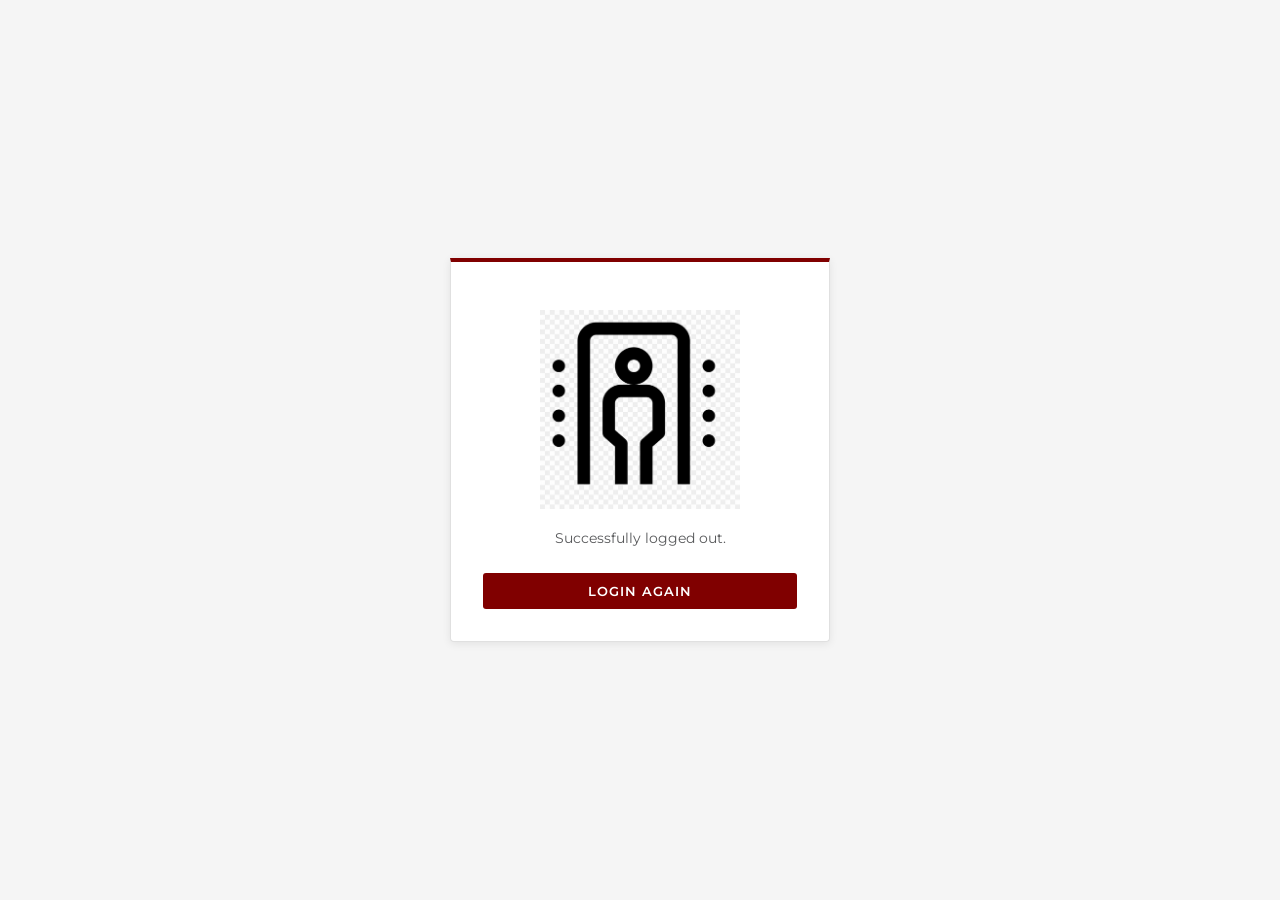
==== visualize_accelerometry/templates/logout.html @ 002e4844 "feat: Panel app with auth, LTTB downsampling, and code quality improvements - Fix selection closure " ====
<!DOCTYPE html>
<html>
<head>
    <meta charset="utf-8">
    <meta content="width=device-width, initial-scale=1.0" name="viewport">
    <title>Visualize/ Annotate Accelerometry Data | Logged Out</title>
    <link href="https://fonts.googleapis.com/css2?family=Montserrat:wght@400;500;600;700&display=swap" rel="stylesheet">
    <style>
    * {
      box-sizing: border-box;
      margin: 0;
      padding: 0;
    }
    html {
      height: 100%;
    }
    body {
      font-family: 'Montserrat', Helvetica, Arial, sans-serif;
      font-size: 1em;
      height: 100%;
      line-height: 1.6;
      background: #f5f5f5;
    }
    .wrap {
      align-items: center;
      display: flex;
      height: 100%;
      justify-content: center;
      width: 100%;
    }
    .login-form {
      background: #ffffff;
      border: 1px solid #e0e0e0;
      border-top: 4px solid #800000;
      margin: 0 auto;
      padding: 2em;
      width: 380px;
      border-radius: 0 0 4px 4px;
      box-shadow: 0 2px 8px rgba(0,0,0,0.08);
    }
    .form-button {
      background: #800000;
      border: none;
      color: #ffffff;
      padding: 10px;
      width: 100%;
      font-family: 'Montserrat', Helvetica, Arial, sans-serif;
      font-weight: 600;
      font-size: 13px;
      letter-spacing: 1px;
      text-transform: uppercase;
      border-radius: 3px;
      cursor: pointer;
    }
    .form-button:hover {
      background: #5a0000;
    }
    .form-header {
      text-align: center;
    }
    .form-header p {
      color: #58595b;
      font-size: 14px;
      margin-top: 10px;
    }
    .form-group {
      margin: 1.5em 0 0;
    }
    #logo {
      margin-top: 1em;
      max-width: 200px;
    }
    </style>
</head>
<body>
  <div class="wrap">
    <form class="login-form" action=".{{ LOGIN_ENDPOINT }}" method="get">
      <div class="form-header">
        <img id="logo" src="[data-uri]" width="200">
        <p>Successfully logged out.</p>
      </div>
      <div class="form-group">
        <button class="form-button" type="submit">Login Again</button>
      </div>
    </form>
  </div>
</body>
</html>
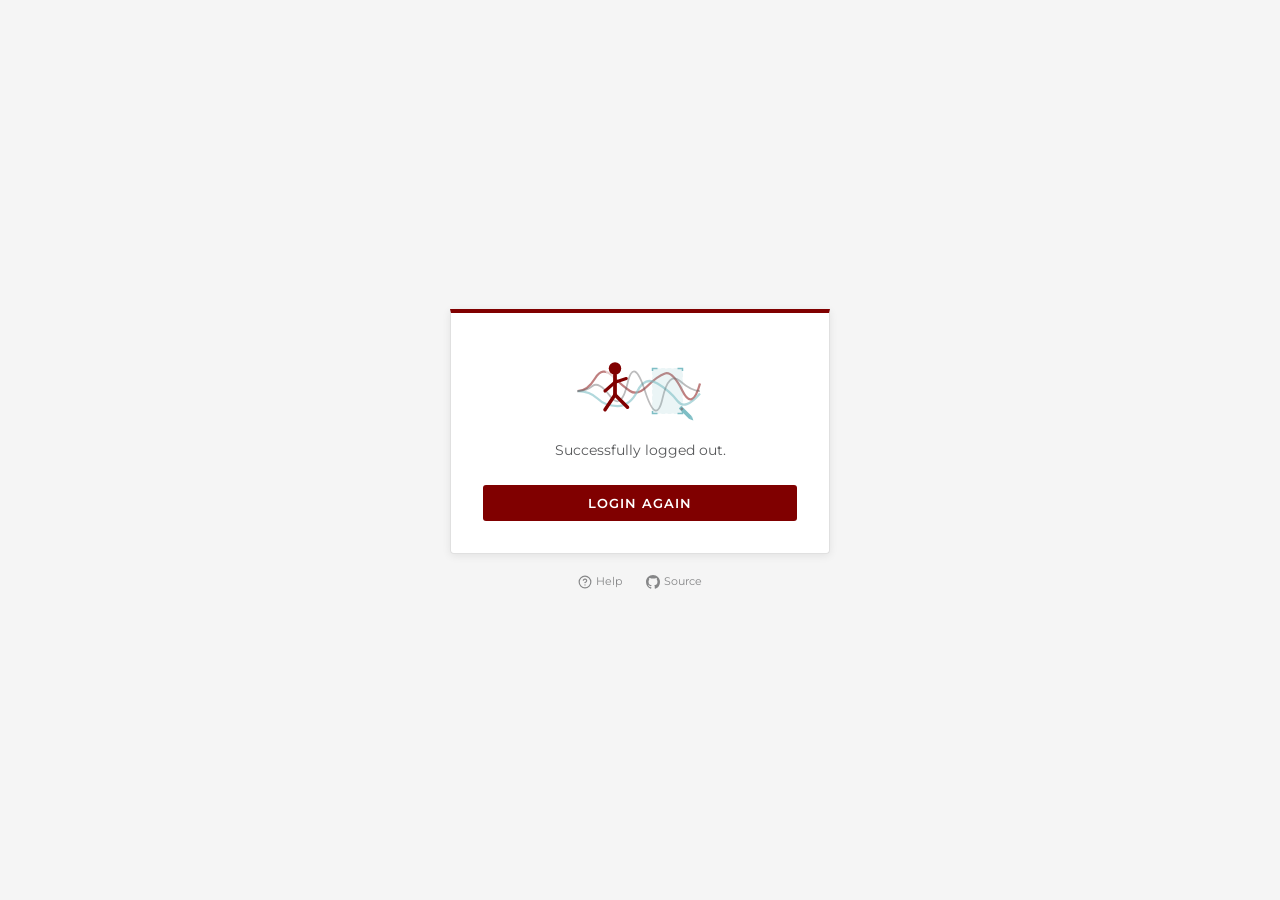
==== commit deda39c4: "feat: responsive toolbar, header icons, logo redesign, and docs update - Fix annotation toolbar butt" ====
--- a/visualize_accelerometry/templates/logout.html
+++ b/visualize_accelerometry/templates/logout.html
@@ -24,6 +24,7 @@
     .wrap {
       align-items: center;
       display: flex;
+      flex-direction: column;
       height: 100%;
       justify-content: center;
       width: 100%;
@@ -68,7 +69,28 @@
     }
     #logo {
       margin-top: 1em;
-      max-width: 200px;
+      width: 200px; height: 60px;
+    }
+    .form-footer {
+      display: flex;
+      justify-content: center;
+      gap: 1.5em;
+      margin-top: 1.2em;
+      width: 380px;
+    }
+    .form-footer a {
+      color: #58595b;
+      text-decoration: none;
+      font-size: 11px;
+      display: inline-flex;
+      align-items: center;
+      gap: 4px;
+      opacity: 0.7;
+      transition: opacity 0.2s;
+    }
+    .form-footer a:hover {
+      opacity: 1;
+      color: #800000;
     }
     </style>
 </head>
@@ -76,13 +98,27 @@
   <div class="wrap">
     <form class="login-form" action=".{{ LOGIN_ENDPOINT }}" method="get">
       <div class="form-header">
-        <img id="logo" src="[data-uri]" width="200">
+        <img id="logo" src="[data-uri]" width="200">
         <p>Successfully logged out.</p>
       </div>
       <div class="form-group">
         <button class="form-button" type="submit">Login Again</button>
       </div>
     </form>
+    <div class="form-footer">
+      <a href="https://tavoloperuno.github.io/py_visualize_accelerometry/" target="_blank" title="Documentation">
+        <svg width="14" height="14" viewBox="0 0 24 24" fill="none" stroke="currentColor" stroke-width="2" stroke-linecap="round" stroke-linejoin="round">
+          <circle cx="12" cy="12" r="10"/><path d="M9.09 9a3 3 0 0 1 5.83 1c0 2-3 3-3 3"/><line x1="12" y1="17" x2="12.01" y2="17"/>
+        </svg>
+        <span>Help</span>
+      </a>
+      <a href="https://github.com/TavoloPerUno/py_visualize_accelerometry" target="_blank" title="GitHub">
+        <svg width="14" height="14" viewBox="0 0 24 24" fill="currentColor">
+          <path d="M12 0C5.37 0 0 5.37 0 12c0 5.3 3.44 9.8 8.2 11.39.6.11.82-.26.82-.58 0-.28-.01-1.04-.02-2.04-3.34.73-4.04-1.61-4.04-1.61-.55-1.39-1.33-1.76-1.33-1.76-1.09-.74.08-.73.08-.73 1.2.08 1.84 1.24 1.84 1.24 1.07 1.83 2.8 1.3 3.49 1 .11-.78.42-1.3.76-1.6-2.67-.3-5.47-1.33-5.47-5.93 0-1.31.47-2.38 1.24-3.22-.13-.3-.54-1.52.12-3.18 0 0 1.01-.32 3.3 1.23a11.5 11.5 0 0 1 6.02 0c2.28-1.55 3.29-1.23 3.29-1.23.66 1.66.25 2.88.12 3.18.77.84 1.24 1.91 1.24 3.22 0 4.61-2.81 5.63-5.48 5.92.43.37.81 1.1.81 2.22 0 1.6-.01 2.9-.01 3.29 0 .32.21.7.82.58A12.01 12.01 0 0 0 24 12c0-6.63-5.37-12-12-12z"/>
+        </svg>
+        <span>Source</span>
+      </a>
+    </div>
   </div>
 </body>
 </html>
